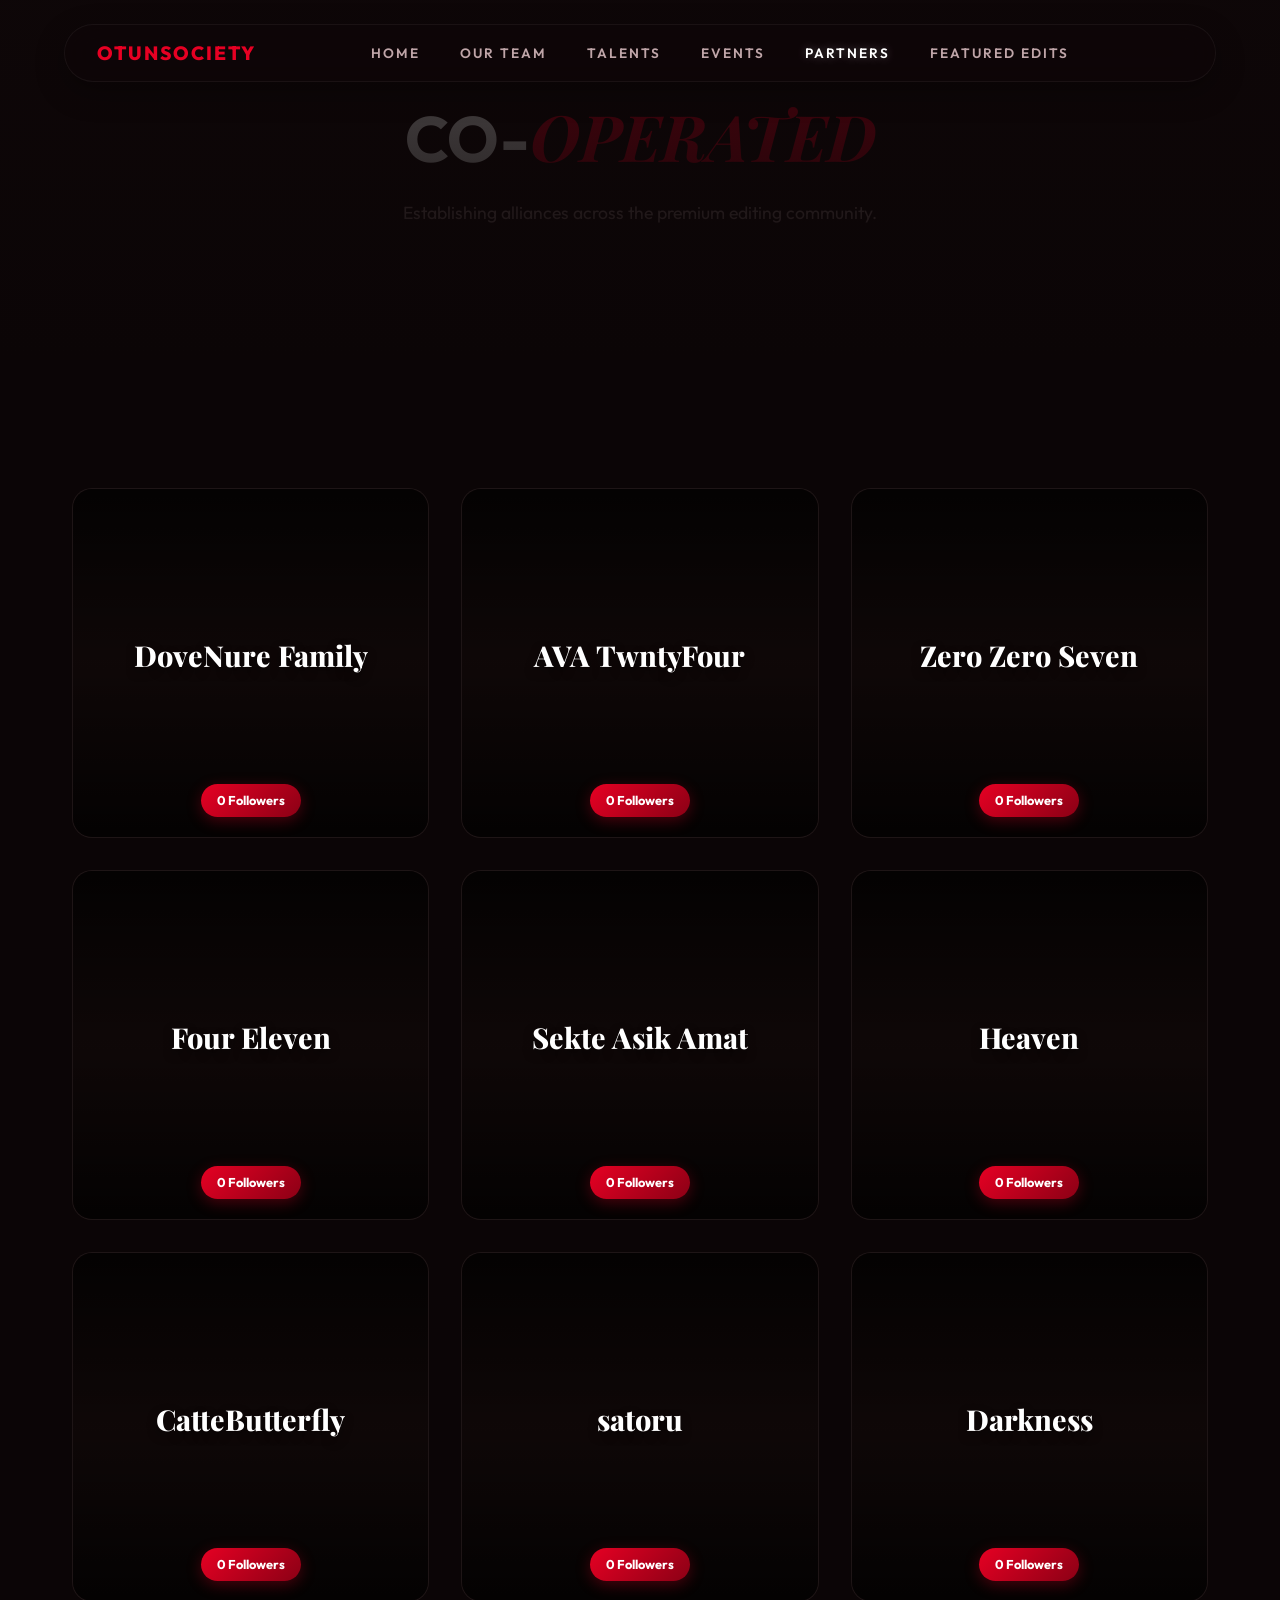
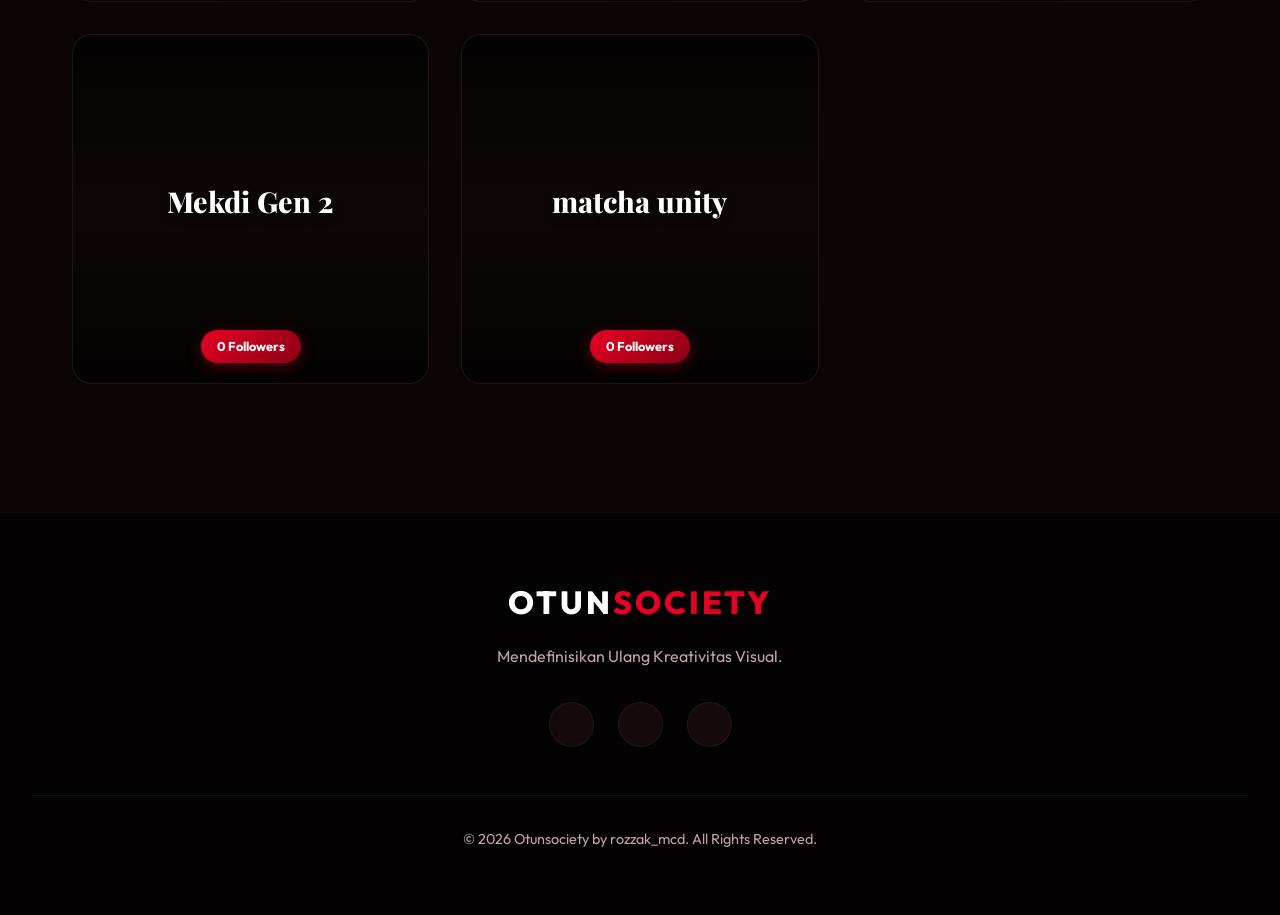
==== partners.html @ 84a3c123 "feat: add standalone Partners (Co-Operated) page with dynamic rendering" ====
<!DOCTYPE html>
<html lang="id">

<head>
    <meta charset="UTF-8">
    <meta name="viewport" content="width=device-width, initial-scale=1.0">
    <title>Co-Operated Partners | Otunsociety</title>
    <!-- Google Fonts -->
    <link rel="preconnect" href="https://fonts.googleapis.com">
    <link rel="preconnect" href="https://fonts.gstatic.com" crossorigin>
    <link href="https://fonts.googleapis.com/css2?family=Outfit:wght@300;400;600;800&family=Playfair+Display:ital,wght@0,700;1,700&display=swap" rel="stylesheet">
    <!-- Remix Icons -->
    <link href="https://cdn.jsdelivr.net/npm/remixicon@3.5.0/fonts/remixicon.css" rel="stylesheet">
    <!-- Custom CSS -->
    <link rel="stylesheet" href="style.css">
</head>

<body>
    <!-- Premium Navigation -->
    <div class="nav-wrapper">
        <nav class="navbar" id="navbar">
            <div class="nav-container">
                <a href="index.html" class="nav-logo">
                    <img src="assets/logo.png" alt="Logo" class="logo-img" onerror="this.style.display='none'">
                    <span class="logo-text">OTUN<span>SOCIETY</span></span>
                </a>
                <ul class="nav-links">
                    <li><a href="index.html#home">Home</a></li>
                    <li><a href="index.html#team">Our Team</a></li>
                    <li><a href="index.html#talents">Talents</a></li>
                    <li><a href="index.html#events">Events</a></li>
                    <li><a href="partners.html" class="active">Partners</a></li>
                    <li><a href="index.html#gallery">Featured Edits</a></li>
                </ul>
                <div class="nav-controls">
                    <button id="theme-toggle" class="theme-btn" aria-label="Toggle Theme">
                        <i class="ri-moon-fill"></i>
                    </button>
                    <div class="menu-toggle" id="mobile-menu">
                        <i class="ri-menu-3-line"></i>
                    </div>
                </div>
            </div>
        </nav>
    </div>

    <!-- Partners Header -->
    <header class="partners-hero">
        <div class="hero-overlay"></div>
        <div class="section-container">
            <div class="section-title fade-up">
                <h1>CO-<span class="highlight">OPERATED</span></h1>
                <p>Establishing alliances across the premium editing community.</p>
            </div>
        </div>
    </header>

    <!-- Partners Grid Section -->
    <section class="partners-section">
        <div class="section-container">
            <div class="partners-grid" id="partners-container">
                <!-- Dynamically generated with JavaScript -->
            </div>
        </div>
    </section>

    <!-- Footer -->
    <footer>
        <div class="footer-content">
            <h2 class="footer-logo">OTUN<span>SOCIETY</span></h2>
            <p>Mendefinisikan Ulang Kreativitas Visual.</p>
            <div class="social-links">
                <a href="#"><i class="ri-instagram-line"></i></a>
                <a href="#"><i class="ri-tiktok-fill"></i></a>
                <a href="#"><i class="ri-discord-fill"></i></a>
            </div>
        </div>
        <div class="footer-bottom">
            <p>&copy; 2026 Otunsociety by rozzak_mcd. All Rights Reserved.</p>
        </div>
    </footer>

    <!-- Script -->
    <script src="data.js"></script>
    <script src="script.js"></script>
</body>

</html>
---- style.css ----
/* ==========================================================================
   Design System & Variables
   ========================================================================== */
:root {
    --bg-main: #0B0506; /* Deep dark reddish black */
    --bg-secondary: #140A0C;
    --bg-glass: rgba(30, 15, 17, 0.4);
    
    --text-primary: #FFFFFF;
    --text-secondary: #BFA5A8;
    
    --accent-red: #E60023; /* Premium vibrant red */
    --accent-red-hover: #FF1A3D;
    --accent-dark: #8B0015;
    
    --gradient-red: linear-gradient(135deg, #E60023 0%, #8B0015 100%);
    
    --font-main: 'Outfit', sans-serif;
    --font-heading: 'Playfair Display', serif;
    
    --transition: all 0.3s cubic-bezier(0.25, 0.8, 0.25, 1);
}

/* Light Theme Variables (Google / Instagram Style) */
[data-theme="light"] {
    --bg-main: #F8F9FA;
    --bg-secondary: #FFFFFF;
    --bg-glass: rgba(255, 255, 255, 0.8);
    
    --text-primary: #202124;
    --text-secondary: #5F6368;
    
    --accent-red: #E60023; /* Keep brand red */
    --accent-red-hover: #D5001C;
    --accent-dark: #A9001A;
    
    --gradient-red: linear-gradient(135deg, #FF3355 0%, #E60023 100%);
}

/* ==========================================================================
   Base Styles
   ========================================================================== */
* {
    margin: 0;
    padding: 0;
    box-sizing: border-box;
}

html {
    scroll-behavior: smooth;
}

body {
    font-family: var(--font-main);
    background-color: var(--bg-main);
    color: var(--text-primary);
    line-height: 1.6;
    overflow-x: hidden;
}

a {
    text-decoration: none;
    color: inherit;
}

ul {
    list-style: none;
}

.highlight {
    color: var(--accent-red);
    font-style: italic;
    font-family: var(--font-heading);
}

/* ==========================================================================
   Typography & Titles
   ========================================================================== */
h1, h2, h3, h4 {
    color: var(--text-primary);
}

.section-title {
    text-align: center;
    margin-bottom: 3rem;
}

.section-title h2 {
    font-size: 3rem;
    font-weight: 800;
    text-transform: uppercase;
    letter-spacing: 2px;
}

.section-title p {
    color: var(--text-secondary);
    font-size: 1.1rem;
    margin-top: 0.5rem;
}

/* ==========================================================================
   Navigation (Premium Floating Pill)
   ========================================================================== */
.nav-wrapper {
    position: fixed;
    top: 0;
    width: 100%;
    z-index: 1000;
    padding: 1.5rem 5%;
    transition: var(--transition);
    pointer-events: none; /* Let clicks pass through except on navbar itself */
}

.navbar {
    background: rgba(15, 7, 8, 0.4);
    backdrop-filter: blur(20px);
    -webkit-backdrop-filter: blur(20px);
    border: 1px solid rgba(255, 255, 255, 0.05);
    border-radius: 50px;
    padding: 0.8rem 2rem;
    pointer-events: auto;
    transition: var(--transition);
    box-shadow: 0 10px 30px rgba(0,0,0,0.3);
}

.navbar.scrolled {
    background: rgba(15, 7, 8, 0.8);
    border: 1px solid rgba(230, 0, 35, 0.2);
    box-shadow: 0 10px 30px rgba(0,0,0,0.5), 0 0 20px rgba(230, 0, 35, 0.1);
    transform: translateY(-5px);
}

.nav-container {
    display: flex;
    justify-content: space-between;
    align-items: center;
    max-width: 1200px;
    margin: 0 auto;
}

.nav-logo {
    display: flex;
    align-items: center;
    gap: 0.5rem;
    font-size: 1.2rem;
    font-weight: 800;
    letter-spacing: 2px;
}

.logo-img {
    height: 30px; /* Adjust based on logo proportion */
    width: auto;
    object-fit: contain;
}

.nav-logo span {
    color: var(--accent-red);
}

.nav-controls {
    display: flex;
    align-items: center;
    gap: 1.5rem;
    pointer-events: auto;
}

.theme-btn {
    background: transparent;
    border: none;
    color: var(--text-primary);
    font-size: 1.3rem;
    cursor: pointer;
    transition: var(--transition);
    display: flex;
    align-items: center;
    justify-content: center;
}

.theme-btn:hover {
    color: var(--accent-red);
    transform: rotate(15deg) scale(1.1);
}

.nav-links {
    display: flex;
    gap: 2.5rem;
    align-items: center;
}

.nav-links a {
    font-size: 0.85rem;
    font-weight: 600;
    text-transform: uppercase;
    letter-spacing: 2px;
    transition: var(--transition);
    position: relative;
    color: var(--text-secondary);
}

.nav-links a:hover,
.nav-links a.active {
    color: var(--text-primary);
    text-shadow: 0 0 10px rgba(255,255,255,0.3);
}

[data-theme="light"] .nav-links a:hover {
    text-shadow: 0 0 10px rgba(0,0,0,0.1);
}

.nav-links a:hover {
    color: #fff;
}

.nav-links a::after {
    content: '';
    position: absolute;
    width: 0;
    height: 3px;
    bottom: -8px;
    left: 50%;
    transform: translateX(-50%);
    background-color: var(--accent-red);
    border-radius: 5px;
    transition: var(--transition);
}

.nav-links a:hover::after {
    width: 60%;
}

.menu-toggle {
    display: none;
    font-size: 1.5rem;
    color: #fff;
    cursor: pointer;
}

/* ==========================================================================
   Buttons
   ========================================================================== */
.btn {
    display: inline-flex;
    align-items: center;
    gap: 0.5rem;
    padding: 1rem 2rem;
    border-radius: 50px;
    font-weight: 600;
    font-size: 1rem;
    cursor: pointer;
    transition: var(--transition);
    text-transform: uppercase;
    letter-spacing: 1px;
    border: none;
}

.btn-primary {
    background: var(--gradient-red);
    color: white;
    box-shadow: 0 4px 15px rgba(230, 0, 35, 0.3);
}

.btn-primary:hover {
    transform: translateY(-3px);
    box-shadow: 0 8px 25px rgba(230, 0, 35, 0.5);
}

.btn-secondary {
    background: transparent;
    color: white;
    border: 2px solid var(--accent-red);
}

.btn-secondary:hover {
    background: rgba(230, 0, 35, 0.1);
    transform: translateY(-3px);
}

/* ==========================================================================
   Hero Section
   ========================================================================== */
.hero {
    height: 100vh;
    display: flex;
    align-items: center;
    justify-content: center;
    position: relative;
    text-align: center;
    overflow: hidden;
}

.hero-bg-slider {
    position: absolute;
    top: 0;
    left: 0;
    width: 100%;
    height: 100%;
    z-index: 0;
}

.hero-slide {
    position: absolute;
    top: 0;
    left: 0;
    width: 100%;
    height: 100%;
    background-size: cover;
    background-position: center;
    background-repeat: no-repeat;
    opacity: 0;
    transition: opacity 2s ease-in-out;
}

.hero-slide.active {
    opacity: 1;
}

.hero-overlay {
    position: absolute;
    top: 0;
    left: 0;
    width: 100%;
    height: 100%;
    background: linear-gradient(180deg, rgba(11, 5, 6, 0.7) 0%, rgba(11, 5, 6, 1) 100%);
    z-index: 1;
}

.hero-content {
    position: relative;
    z-index: 2;
    max-width: 800px;
    padding: 0 2rem;
}

.hero-content h1 {
    font-size: 5rem;
    font-weight: 800;
    line-height: 1.1;
    margin-bottom: 1.5rem;
    text-shadow: 0 5px 15px rgba(0,0,0,0.5);
}

.hero-content p {
    font-size: 1.2rem;
    color: var(--text-secondary);
    margin-bottom: 2.5rem;
}

.hero-buttons {
    display: flex;
    gap: 1rem;
    justify-content: center;
}

/* ==========================================================================
   Section Layouts
   ========================================================================== */
.section-container {
    max-width: 1200px;
    margin: 0 auto;
    padding: 6rem 2rem;
}

/* Scroll Offset Configuration for Navbar */
section[id], header[id] {
    scroll-margin-top: 100px;
}

/* ==========================================================================
   TikTok Team Section
   ========================================================================== */
.team-section {
    background-color: var(--bg-main);
    position: relative;
}

.team-section::before {
    content: '';
    position: absolute;
    top: 20%;
    left: -10%;
    width: 400px;
    height: 400px;
    background: radial-gradient(circle, rgba(230,0,35,0.15) 0%, transparent 70%);
    border-radius: 50%;
    pointer-events: none;
}

.team-tier {
    margin-bottom: 4rem;
}

.tier-label {
    font-size: 1.5rem;
    margin-bottom: 1.5rem;
    border-left: 4px solid var(--accent-red);
    padding-left: 1rem;
    color: var(--text-primary);
}

.card-container {
    display: flex;
    justify-content: center;
    gap: 2rem;
    flex-wrap: wrap;
}

.grid-3 {
    display: grid;
    grid-template-columns: repeat(auto-fit, minmax(300px, 1fr));
    width: 100%;
}

.glass-panel {
    background: var(--bg-glass);
    backdrop-filter: blur(16px);
    -webkit-backdrop-filter: blur(16px);
    border: 1px solid rgba(255, 255, 255, 0.05);
    border-radius: 20px;
    padding: 2rem;
    width: 100%;
    max-width: 350px;
    transition: var(--transition);
    text-decoration: none;
    color: inherit;
    display: block;
}

.glass-panel:hover {
    transform: translateY(-10px);
    border-color: rgba(230, 0, 35, 0.3);
    box-shadow: 0 15px 30px rgba(0, 0, 0, 0.5), 0 0 20px rgba(230, 0, 35, 0.1);
}

.card-number {
    position: absolute;
    top: -10px;
    left: -10px;
    background: var(--gradient-red);
    color: white;
    width: 25px;
    height: 25px;
    border-radius: 50%;
    display: flex;
    align-items: center;
    justify-content: center;
    font-size: 0.7rem;
    font-weight: 800;
    box-shadow: 0 4px 10px rgba(230, 0, 35, 0.4);
    z-index: 10;
    border: 2px solid var(--bg-main);
}

[data-theme="light"] .glass-panel {
    border: 1px solid rgba(0, 0, 0, 0.05);
    box-shadow: 0 10px 30px rgba(0, 0, 0, 0.05);
}

[data-theme="light"] .glass-panel:hover {
    box-shadow: 0 15px 30px rgba(0, 0, 0, 0.1), 0 0 20px rgba(230, 0, 35, 0.15);
}

/* Horizontal Panel Custom Container */
.card-container-vertical {
    display: flex;
    flex-direction: column;
    gap: 1.5rem;
    align-items: center;
}

.horizontal-card {
    display: flex;
    align-items: center;
    justify-content: space-between;
    width: 100%;
    max-width: 800px;
    padding: 1.5rem 2rem;
}

.horizontal-card .card-header {
    margin-bottom: 0;
    flex: 1;
}

.horizontal-card .card-stats {
    flex: 2;
    margin-left: 2rem;
}

@media (max-width: 768px) {
    .horizontal-card {
        flex-direction: column;
        align-items: flex-start;
    }
    
    .horizontal-card .card-stats {
        margin-left: 0;
        margin-top: 1.5rem;
        width: 100%;
    }
}

/* Owner specific styling */
.tier-owner .glass-panel {
    max-width: 450px;
    border: 1px solid rgba(230, 0, 35, 0.3);
    background: linear-gradient(180deg, rgba(230,0,35,0.05) 0%, rgba(30,15,17,0.4) 100%);
}

.card-header {
    display: flex;
    align-items: center;
    gap: 1rem;
    margin-bottom: 1.5rem;
    position: relative;
}

.profile-pic img {
    width: 70px;
    height: 70px;
    border-radius: 50%;
    object-fit: cover;
    border: 2px solid var(--accent-red);
}

.profile-info h4 {
    font-size: 1.2rem;
    margin-bottom: 0.2rem;
}

.badge {
    font-size: 0.7rem;
    padding: 0.2rem 0.6rem;
    border-radius: 20px;
    font-weight: 600;
    text-transform: uppercase;
}

.badge-owner {
    background: linear-gradient(135deg, #FFD700, #FDB931);
    color: #000;
}

.badge-leader {
    background: var(--gradient-red);
    color: #fff;
}

.badge-admin {
    background: #333;
    border: 1px solid #555;
    color: #fff;
}

.badge-member {
    background: #1a1a1a;
    border: 1px solid #333;
    color: #aaa;
}

.tiktok-link {
    margin-left: auto;
    font-size: 1.5rem;
    color: var(--text-secondary);
    transition: var(--transition);
}

.tiktok-link:hover {
    color: var(--text-primary);
}

.card-stats {
    display: flex;
    justify-content: space-between;
    background: rgba(0, 0, 0, 0.3);
    border-radius: 12px;
    padding: 1rem;
}

[data-theme="light"] .card-stats {
    background: rgba(0, 0, 0, 0.03);
}

.stat {
    display: flex;
    flex-direction: column;
    align-items: center;
}

.stat-value {
    font-size: 1.3rem;
    font-weight: 800;
    color: var(--text-primary);
}

.stat-label {
    font-size: 0.8rem;
    color: var(--text-secondary);
    text-transform: uppercase;
}

/* ==========================================================================
   Featured Gallery (Masonry)
   ========================================================================== */
.gallery-section {
    background-color: var(--bg-secondary);
}

.masonry-grid {
    display: grid;
    grid-template-columns: repeat(auto-fill, minmax(300px, 1fr));
    grid-auto-rows: 250px;
    gap: 1.5rem;
}

.grid-item {
    position: relative;
    border-radius: 15px;
    overflow: hidden;
    cursor: pointer;
}

.grid-item-tall {
    grid-row: span 2;
}

.grid-item img {
    width: 100%;
    height: 100%;
    object-fit: cover;
    transition: transform 0.5s ease;
}

.item-overlay {
    position: absolute;
    top: 0;
    left: 0;
    width: 100%;
    height: 100%;
    background: linear-gradient(0deg, rgba(230,0,35,0.8) 0%, rgba(11,5,6,0.2) 100%);
    display: flex;
    flex-direction: column;
    justify-content: center;
    align-items: center;
    opacity: 0;
    transition: var(--transition);
}

.item-overlay i {
    font-size: 3rem;
    margin-bottom: 1rem;
    transform: scale(0.5);
    transition: transform 0.3s ease;
}

.item-overlay span {
    font-weight: 600;
    font-size: 1.1rem;
    letter-spacing: 1px;
    transform: translateY(20px);
    transition: transform 0.3s ease;
}

.grid-item:hover img {
    transform: scale(1.1);
}

.grid-item:hover .item-overlay {
    opacity: 1;
}

.grid-item:hover .item-overlay i {
    transform: scale(1);
}

.grid-item:hover .item-overlay span {
    transform: translateY(0);
}

/* ==========================================================================
   Footer
   ========================================================================== */
footer {
    background-color: #050203;
    padding: 4rem 2rem 2rem;
    text-align: center;
    border-top: 1px solid rgba(230, 0, 35, 0.1);
}

.footer-logo {
    font-size: 2rem;
    font-weight: 800;
    letter-spacing: 3px;
    margin-bottom: 1rem;
}

.footer-logo span {
    color: var(--accent-red);
}

footer p {
    color: var(--text-secondary);
    margin-bottom: 2rem;
}

.social-links {
    display: flex;
    justify-content: center;
    gap: 1.5rem;
    margin-bottom: 3rem;
}

.social-links a {
    width: 45px;
    height: 45px;
    background: var(--bg-secondary);
    border-radius: 50%;
    display: flex;
    align-items: center;
    justify-content: center;
    font-size: 1.2rem;
    transition: var(--transition);
    border: 1px solid rgba(255,255,255,0.05);
}

.social-links a:hover {
    background: var(--accent-red);
    transform: translateY(-5px);
}

.footer-bottom {
    padding-top: 2rem;
    border-top: 1px solid rgba(255,255,255,0.05);
    font-size: 0.9rem;
}

/* ==========================================================================
   Animations
   ========================================================================== */
.fade-up {
    opacity: 0;
    transform: translateY(30px);
    transition: opacity 0.8s ease, transform 0.8s ease;
}

.fade-up.visible {
    opacity: 1;
    transform: translateY(0);
}

.delay-1 {
    transition-delay: 0.2s;
}

.delay-2 {
    transition-delay: 0.4s;
}

/* ==========================================================================
   Responsive
   ========================================================================== */
@media (max-width: 768px) {
    .hero-content h1 {
        font-size: 3.2rem;
    }
    
    .hero-buttons {
        flex-direction: column;
    }
    
    .nav-links {
        display: none; /* Add a hamburger menu for real implementation, hidden for simplicity now */
    }
    
    .section-title h2 {
        font-size: 2.2rem;
    }

    .masonry-grid {
        grid-template-columns: 1fr;
    }
    
    .grid-item-tall {
        grid-row: span 1;
        height: 250px;
    }
}

/* ==========================================================================
   Members Talents Section
   ========================================================================== */
.talents-section {
    background-color: var(--bg-main);
    position: relative;
    padding-bottom: 4rem;
}

.talents-grid {
    display: grid;
    grid-template-columns: repeat(auto-fit, minmax(320px, 1fr));
    gap: 2.5rem;
    margin-top: 2rem;
}

.talent-card {
    background: var(--bg-glass);
    backdrop-filter: blur(20px);
    -webkit-backdrop-filter: blur(20px);
    border: 1px solid rgba(255, 255, 255, 0.08);
    border-radius: 24px;
    padding: 1.5rem;
    transition: var(--transition);
    position: relative;
    overflow: hidden;
}

.talent-card:hover {
    transform: translateY(-10px) scale(1.02);
    border-color: var(--accent-red);
    box-shadow: 0 20px 40px rgba(230, 0, 35, 0.15);
}

.talent-image-wrapper {
    width: 100%;
    height: 200px;
    border-radius: 18px;
    overflow: hidden;
    margin-bottom: 1.5rem;
    position: relative;
}

.talent-image-wrapper img {
    width: 100%;
    height: 100%;
    object-fit: cover;
    transition: transform 0.5s ease;
}

.talent-card:hover .talent-image-wrapper img {
    transform: scale(1.1);
}

.talent-icon-badge {
    position: absolute;
    top: 15px;
    right: 15px;
    background: var(--gradient-red);
    color: white;
    width: 45px;
    height: 45px;
    border-radius: 12px;
    display: flex;
    align-items: center;
    justify-content: center;
    font-size: 1.5rem;
    box-shadow: 0 4px 15px rgba(230, 0, 35, 0.4);
    z-index: 2;
}

.talent-info h3 {
    font-size: 1.5rem;
    margin-bottom: 0.3rem;
    font-weight: 700;
}

.talent-info p {
    color: var(--accent-red);
    font-weight: 600;
    text-transform: uppercase;
    font-size: 0.85rem;
    letter-spacing: 1px;
    margin-bottom: 1.5rem;
}

.talent-cta {
    width: 100%;
    padding: 0.8rem;
    background: rgba(255, 255, 255, 0.05);
    border: 1px solid rgba(255, 255, 255, 0.1);
    color: white;
    border-radius: 12px;
    font-weight: 600;
    display: flex;
    align-items: center;
    justify-content: center;
    gap: 0.8rem;
    transition: var(--transition);
    text-transform: capitalize;
}

.talent-card:hover .talent-cta {
    background: var(--gradient-red);
    border-color: transparent;
    box-shadow: 0 8px 20px rgba(230, 0, 35, 0.3);
}

[data-theme="light"] .talent-card {
    background: rgba(255, 255, 255, 0.9);
    border: 1px solid rgba(0, 0, 0, 0.05);
}

[data-theme="light"] .talent-cta {
    background: rgba(0, 0, 0, 0.05);
    color: var(--text-primary);
}

[data-theme="light"] .talent-card:hover .talent-cta {
    color: white;
}

/* ==========================================================================
   Netflix Slider (Horizontal Events)
   ========================================================================== */
.events-section {
    background-color: var(--bg-main);
}

.events-section .section-title {
    text-align: left;
    padding: 0 5%;
    margin-bottom: 1.5rem;
}

.mt-5 {
    margin-top: 5rem;
}

.netflix-slider-container {
    width: 100%;
    padding-bottom: 2rem;
    overflow: hidden;
}

.netflix-slider {
    display: flex;
    flex-wrap: nowrap;
    overflow-x: auto;
    overflow-y: hidden;
    scroll-behavior: smooth;
    gap: 1.5rem;
    padding: 1rem 5% 1.5rem;
    
    /* Elegant scrollbar */
    scrollbar-width: thin;
    scrollbar-color: var(--accent-red) rgba(255,255,255,0.05);
}

.netflix-slider::-webkit-scrollbar {
    height: 8px;
}

.netflix-slider::-webkit-scrollbar-track {
    background: rgba(255,255,255,0.05);
    border-radius: 10px;
}

.netflix-slider::-webkit-scrollbar-thumb {
    background: var(--accent-red);
    border-radius: 10px;
}

[data-theme="light"] .netflix-slider::-webkit-scrollbar-track {
    background: rgba(0,0,0,0.05);
}

.slider-item {
    flex: 0 0 auto;
    width: 300px;
    height: 180px;
    border-radius: 12px;
    overflow: hidden;
    position: relative;
    cursor: pointer;
    transition: transform 0.4s cubic-bezier(0.25, 0.8, 0.25, 1), box-shadow 0.4s ease;
    border: 1px solid rgba(255,255,255,0.05);
}

.slider-item:hover {
    transform: scale(1.08); /* Zoom out premium effect */
    z-index: 10;
    box-shadow: 0 15px 30px rgba(0,0,0,0.8), 0 0 15px rgba(230, 0, 35, 0.3);
    border-color: rgba(230, 0, 35, 0.5);
}

.slider-item video, .slider-item img {
    width: 100%;
    height: 100%;
    object-fit: cover;
    pointer-events: none;
}

.slider-overlay {
    position: absolute;
    bottom: 0;
    left: 0;
    width: 100%;
    background: linear-gradient(to top, rgba(0,0,0,0.9) 0%, rgba(0,0,0,0) 100%);
    padding: 2rem 1rem 1rem;
    display: flex;
    flex-direction: column;
    justify-content: flex-end;
}

.slider-title {
    font-weight: 700;
    font-size: 1.1rem;
    color: #fff;
    margin-bottom: 0.2rem;
    text-shadow: 0 2px 5px rgba(0,0,0,0.8);
}
/* ==========================================================================
   Partners Section (Standalone Page)
   ========================================================================== */
.partners-hero {
    height: 40vh;
    display: flex;
    align-items: center;
    justify-content: center;
    position: relative;
    text-align: center;
    overflow: hidden;
    background: var(--bg-secondary);
}

.partners-hero h1 {
    font-size: 4rem;
    margin-bottom: 0.5rem;
}

.partners-grid {
    display: grid;
    grid-template-columns: repeat(auto-fill, minmax(280px, 1fr));
    gap: 2rem;
    padding: 2rem 0;
}

.partner-card {
    position: relative;
    height: 350px;
    border-radius: 20px;
    overflow: hidden;
    background: var(--bg-glass);
    border: 1px solid rgba(255, 255, 255, 0.05);
    transition: var(--transition);
    cursor: pointer;
    text-decoration: none;
    display: flex;
    flex-direction: column;
    justify-content: center;
    align-items: center;
}

.partner-bg {
    position: absolute;
    top: 0;
    left: 0;
    width: 100%;
    height: 100%;
    background-size: cover;
    background-position: center;
    filter: blur(2px) brightness(0.4);
    transition: var(--transition);
    z-index: 0;
}

.partner-overlay {
    position: absolute;
    top: 0;
    left: 0;
    width: 100%;
    height: 100%;
    background: linear-gradient(0deg, rgba(0,0,0,0.8) 0%, rgba(0,0,0,0.2) 50%, rgba(0,0,0,0.8) 100%);
    z-index: 1;
}

.partner-card:hover .partner-bg {
    transform: scale(1.1);
    filter: blur(0px) brightness(0.6);
}

.partner-content {
    position: relative;
    z-index: 2;
    text-align: center;
    padding: 2rem;
    width: 100%;
}

.partner-name {
    font-size: 1.8rem;
    font-weight: 800;
    color: white;
    text-shadow: 0 4px 10px rgba(0,0,0,0.5);
    margin-bottom: 1rem;
    font-family: var(--font-heading);
}

.partner-stats {
    position: absolute;
    bottom: 20px;
    left: 0;
    width: 100%;
    display: flex;
    justify-content: center;
    gap: 1rem;
    z-index: 2;
}

.partner-stat-item {
    background: var(--gradient-red);
    padding: 0.4rem 1rem;
    border-radius: 20px;
    font-size: 0.8rem;
    font-weight: 700;
    color: white;
    box-shadow: 0 4px 15px rgba(230, 0, 35, 0.3);
}

.partner-card:hover {
    transform: translateY(-10px);
    border-color: var(--accent-red);
    box-shadow: 0 20px 40px rgba(230, 0, 35, 0.2);
}

@media (max-width: 768px) {
    .partners-hero h1 {
        font-size: 2.5rem;
    }
}
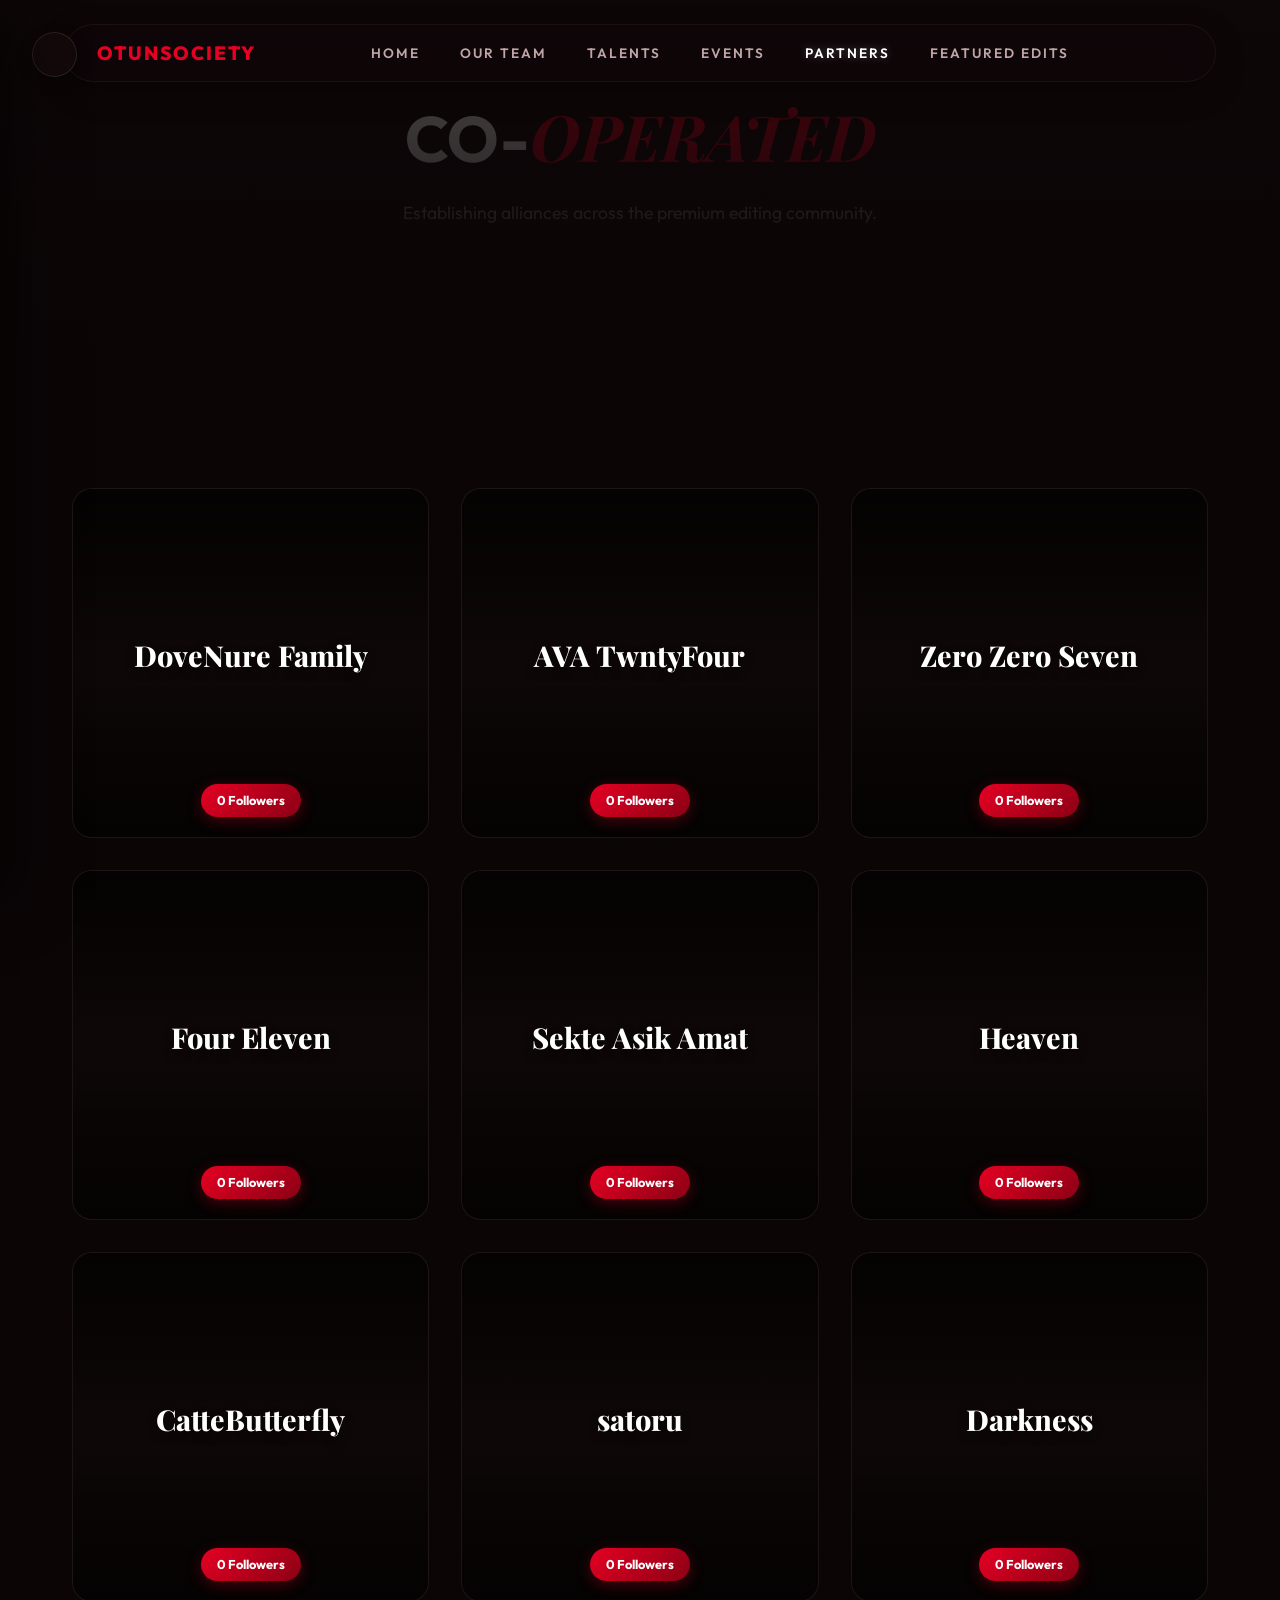
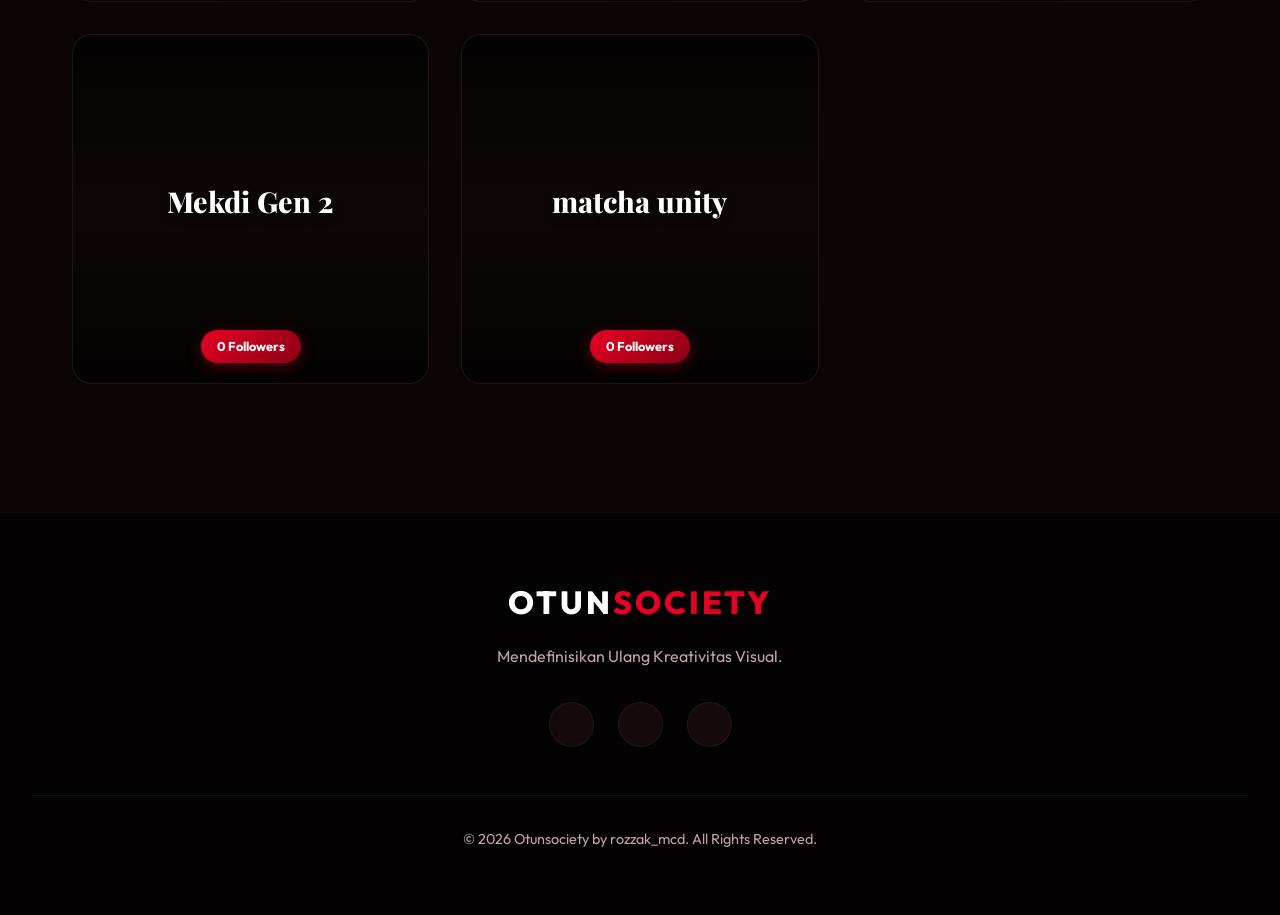
==== commit fe3bd21a: "feat: implement Settings Sidebar with brightness (theme) control" ====
--- a/partners.html
+++ b/partners.html
@@ -16,6 +16,29 @@
 </head>
 
 <body>
+    <!-- Settings Sidebar -->
+    <div class="settings-sidebar" id="settings-sidebar">
+        <div class="settings-header">
+            <h3>Settings</h3>
+            <button id="settings-close" class="close-sidebar"><i class="ri-close-line"></i></button>
+        </div>
+        <div class="settings-content">
+            <div class="settings-group">
+                <label>Appearance</label>
+                <button id="theme-toggle-sidebar" class="settings-item">
+                    <i class="ri-sun-fill"></i>
+                    <span>Change Brightness</span>
+                </button>
+            </div>
+            <!-- Future settings can go here -->
+        </div>
+    </div>
+
+    <!-- Floating Settings Toggle -->
+    <button id="settings-toggle" class="settings-btn" aria-label="Open Settings">
+        <i class="ri-settings-4-line"></i>
+    </button>
+
     <!-- Premium Navigation -->
     <div class="nav-wrapper">
         <nav class="navbar" id="navbar">
@@ -33,9 +56,7 @@
                     <li><a href="index.html#gallery">Featured Edits</a></li>
                 </ul>
                 <div class="nav-controls">
-                    <button id="theme-toggle" class="theme-btn" aria-label="Toggle Theme">
-                        <i class="ri-moon-fill"></i>
-                    </button>
+                    <!-- Moved to Settings Sidebar -->
                     <div class="menu-toggle" id="mobile-menu">
                         <i class="ri-menu-3-line"></i>
                     </div>
@@ -70,9 +91,9 @@
             <h2 class="footer-logo">OTUN<span>SOCIETY</span></h2>
             <p>Mendefinisikan Ulang Kreativitas Visual.</p>
             <div class="social-links">
-                <a href="#"><i class="ri-instagram-line"></i></a>
-                <a href="#"><i class="ri-tiktok-fill"></i></a>
-                <a href="#"><i class="ri-discord-fill"></i></a>
+                <a href="https://www.tiktok.com/@otunsociety" target="_blank"><i class="ri-instagram-line"></i></a>
+                <a href="https://www.tiktok.com/@otunsociety" target="_blank"><i class="ri-tiktok-fill"></i></a>
+                <a href="https://discord.gg/your-discord-link" target="_blank"><i class="ri-discord-fill"></i></a>
             </div>
         </div>
         <div class="footer-bottom">
--- a/style.css
+++ b/style.css
@@ -1126,3 +1126,145 @@
         font-size: 2.5rem;
     }
 }
+
+/* ==========================================================================
+   Settings Sidebar & Floating Button
+   ========================================================================== */
+.settings-btn {
+    position: fixed;
+    top: 2rem;
+    left: 2rem;
+    z-index: 2000;
+    width: 45px;
+    height: 45px;
+    background: var(--bg-glass);
+    backdrop-filter: blur(10px);
+    -webkit-backdrop-filter: blur(10px);
+    border: 1px solid rgba(255, 255, 255, 0.1);
+    border-radius: 50%;
+    color: var(--text-primary);
+    font-size: 1.5rem;
+    cursor: pointer;
+    display: flex;
+    align-items: center;
+    justify-content: center;
+    transition: var(--transition);
+    box-shadow: 0 5px 15px rgba(0,0,0,0.3);
+}
+
+.settings-btn:hover {
+    background: var(--accent-red);
+    color: white;
+    transform: rotate(90deg) scale(1.1);
+    box-shadow: 0 0 20px rgba(230, 0, 35, 0.4);
+}
+
+.settings-sidebar {
+    position: fixed;
+    top: 0;
+    left: 0;
+    width: 320px;
+    height: 100vh;
+    background: rgba(11, 5, 6, 0.85);
+    backdrop-filter: blur(25px);
+    -webkit-backdrop-filter: blur(25px);
+    z-index: 3000;
+    transform: translateX(-100%);
+    transition: transform 0.5s cubic-bezier(0.77, 0.2, 0.05, 1.0);
+    border-right: 1px solid rgba(255, 255, 255, 0.05);
+    padding: 2.5rem;
+    display: flex;
+    flex-direction: column;
+    box-shadow: 20px 0 50px rgba(0,0,0,0.5);
+}
+
+.settings-sidebar.open {
+    transform: translateX(0);
+}
+
+.settings-header {
+    display: flex;
+    justify-content: space-between;
+    align-items: center;
+    margin-bottom: 3rem;
+    border-bottom: 1px solid rgba(255, 255, 255, 0.1);
+    padding-bottom: 1rem;
+}
+
+.settings-header h3 {
+    font-size: 1.5rem;
+    font-weight: 800;
+    letter-spacing: 2px;
+    text-transform: uppercase;
+    color: var(--accent-red);
+}
+
+.close-sidebar {
+    background: transparent;
+    border: none;
+    color: var(--text-secondary);
+    font-size: 1.5rem;
+    cursor: pointer;
+    transition: var(--transition);
+}
+
+.close-sidebar:hover {
+    color: white;
+    transform: scale(1.2);
+}
+
+.settings-group {
+    margin-bottom: 2rem;
+}
+
+.settings-group label {
+    display: block;
+    color: var(--text-secondary);
+    font-size: 0.75rem;
+    text-transform: uppercase;
+    letter-spacing: 2px;
+    margin-bottom: 1rem;
+}
+
+.settings-item {
+    width: 100%;
+    display: flex;
+    align-items: center;
+    gap: 1rem;
+    padding: 1.2rem;
+    background: rgba(255, 255, 255, 0.03);
+    border: 1px solid rgba(255, 255, 255, 0.05);
+    border-radius: 12px;
+    color: var(--text-primary);
+    cursor: pointer;
+    transition: var(--transition);
+    font-weight: 600;
+}
+
+.settings-item:hover {
+    background: rgba(230, 0, 35, 0.1);
+    border-color: rgba(230, 0, 35, 0.3);
+    transform: translateX(5px);
+}
+
+.settings-item i {
+    font-size: 1.3rem;
+    color: var(--accent-red);
+}
+
+/* Light Theme Adjustments for Sidebar */
+[data-theme="light"] .settings-sidebar {
+    background: rgba(255, 255, 255, 0.9);
+    border-right: 1px solid rgba(0, 0, 0, 0.05);
+}
+
+[data-theme="light"] .settings-item {
+    background: rgba(0, 0, 0, 0.03);
+    border-color: rgba(0, 0, 0, 0.05);
+}
+
+@media (max-width: 480px) {
+    .settings-sidebar {
+        width: 100%;
+    }
+}
